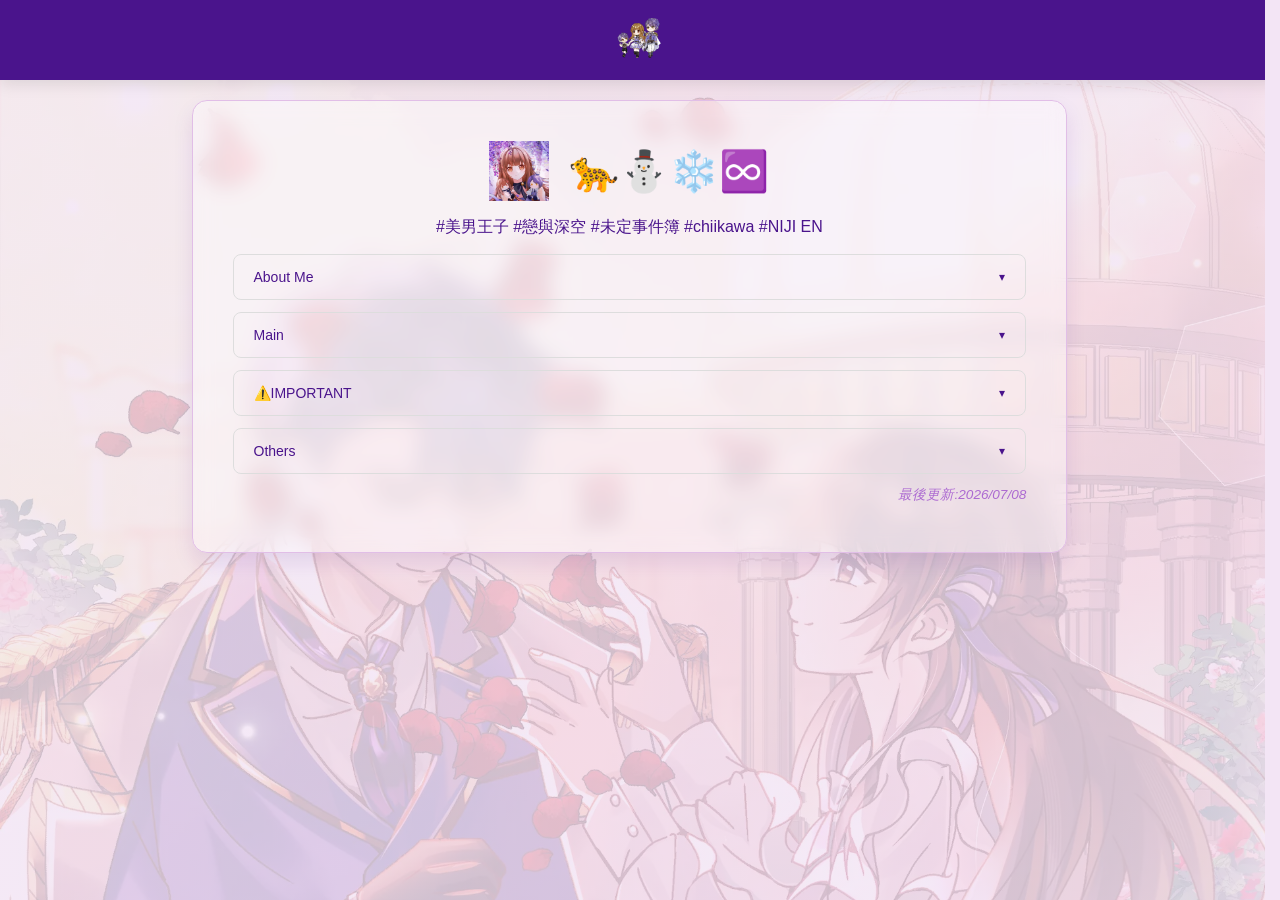
==== index.html @ 3c73da53 "hater add" ====
<!DOCTYPE html>
<html lang="en">
<head>
    <meta charset="UTF-8">
    <meta name="viewport" content="width=device-width, initial-scale=1.0">
    <title>Diana wanna make friends</title>
    <link rel="stylesheet" href="style.css">
    <link rel="icon" href="images/uplogo.webp" type="image/x-icon">
    <style>
    /* 讓「最後更新」這行文字靠右 */
        #hero .info-note {
            display: block;      /* 變成區塊元素才能控制對齊 */
            text-align: right;   /* 文字靠右對齊 */
            width: 100%;         /* 確保佔滿容器寬度 */
            margin-top: 10px;    /* 與上方的標籤文字拉開一點距離 */
            padding-right: 10px; /* 讓文字不要死貼著最右邊邊緣 */
        }
    </style>

</head>
<body>

    <nav>
        <div class="nav-container">
            <a href="index.html" class="logo-link">
                <img src="images/logo.webp" alt="Logo" style="height: 40px;">
            </a>

        </div>
    </nav>

    <main>
        <section id="hero">
            <div class="welcome-header">
                <img src="images/profile.webp" alt="Logo" class="welcome-logo">
                
                <h1 class="welcome-title">🐆⛄❄️♾️</h1>
            </div>

            <p>#美男王子 #戀與深空 #未定事件簿 #chiikawa #NIJI EN</p>
                <div class="accordion">
                    <div class="accordion-header" onclick="toggle(this)">
                        About Me
                        <span class="chevron">▾</span>
                    </div>
                    <div class="accordion-body">
                        <div class="accordion-inner">
                            <div class="accordion-content">
                                <div class="info-content"><b>稱呼? 叫我33最快</b></div>
                                <span class="info-note" style="font-style: normal;">20+ 別管帳號名了 我只是取爽的www</span>
                                <span class="info-note" style="font-style: normal;">私訊不在這支帳號 找我可以留言給我or這帳號訊息想到才會開..(This is for FB friends!)</span>
                                <br>

                                <div class="info-content"><b>版面組成:日常+廢文80% 夢向20%</b></div>
                                <span class="info-note" style="font-style: normal;">廢話廢文偏多 交流隨意互相尊重、相處起來舒服就好 比較看電波相處</span>
                                <span class="info-note" style="font-style: normal;">版上會發自己委託的夢圖跟現生日常 偶爾發點穿搭照片?</span>
                                <span class="info-note" style="font-style: normal;">常爆言及髒話注意(自言自語比較口無遮攔一點) 介意者可能不適合當朋友 不適合我會直接刪掉/可直接刪掉我</span>
                                <span class="info-note" style="font-style: normal;">目前人生活在歐洲時區 所以發文時間可能會很詭異XD 互動交流會有時差w</span>
                                <span class="info-note" style="font-style: normal;">有時會中英混雜著胡言亂語....真的一時兩語言切不過來我很抱歉.....qq</span>
                                <br>
                                <div class="info-content"><b>相處模式...?</b></div>
                                <span class="info-note" style="font-style: normal;">個性比較內向 隨意輕鬆就好 介意雙向者可能不太適合(?) 但會努力交流互動 會視熟度調整互動頻率跟方式 以免太超過而踩到底線</span>
                                <span class="info-note" style="font-style: normal;">偏好有同坑再交流認識 無同坑的可能日常交流接近沒有.... </span>
                                <span class="info-note" style="font-style: normal;"><b>不搞小團體/小圈圈</b> 喜歡搞親友團啥的可能也不太適合認識 可以私聊交流~</span>
                                <span class="info-note" style="font-style: normal;"><b>不夢向交友及夢向互動(e.g. 人機留言誇誇、幫分享紀念圖等) </b>不混任何圈 以按表符&留言交流互動為主</span>
                               <span class="info-note" style="font-style: normal;"><b>巨型夢女不適合(e.g. 極大量複數周邊祭壇照、極大量的貼文分享留言讚數、極重度課金等情況)...</b> 我不喜歡用花費金錢的多寡來衡量對角色的愛，這並不是這麼廉價的事。這情況對我而言壓力稍大有些無法承擔... 只想佛系生存看大家快樂的(?)用自己的方式愛著自己的推角 希望輕鬆佛系愉快就好</span>
                                <br>

                                <div class="info-content"><b>喜歡的東西? 夢向相關? 可能算多夢? 行為像夢女但有的又夢不起來?</b></div>
                                <span class="info-note" style="font-style: normal;">美男王子 克拉維斯夢女 選拒同擔嫁 會自行花錢委託克拉單人圖>< 想到才會發東西...很佛系XD</span>
                                <span class="info-note" style="font-style: normal;">未定事件簿 陸景和夢女(?...快棄夢ㄌ....) 選拒同擔嫁</span>
                                <span class="info-note" style="font-style: normal;">戀與深空(日配黨!) 黎深鐵血單推 很喜歡黎但就是夢不起來XD 同擔嫁大歡迎!!!(然後一直快要被Kenji配的夏以晝騙走....)</span>
                                <span class="info-note" style="font-style: normal;">chiikawa 桃媽 會黑小桃但是真的愛他XD </span>
                                <span class="info-note" style="font-style: normal;">Cybird旗下還玩過美男惡徒 基本上是雲玩家 被新人ユ－レン騙回來當雲玩家:D </span>
                                <br>

                                <div class="info-content"><b>Find Me</b>
                                    <div class="info-content">
                                        <a href="https://marshmallow-qa.com/5thr0v0d5lx53qc?t=41oA6C&utm_medium=url_text&utm_source=promotion" target="_blank" class="social-link">匿名箱</a>
                                    </div>
                            
                                    <div class="info-content">
                                        <a href="https://www.instagram.com/diana._.33_shan?igsh=MXEyb3c3azRucHV2eA==" target="_blank" class="social-link">Instagram (追星公開帳號)</a>
                                    </div>

                                </div>
                                <br>

                            </div>
                        </div>
                    </div>
                </div>
                <div class="accordion">
                    <div class="accordion-header" onclick="toggle(this)">
                        Main
                        <span class="chevron">▾</span>
                        <!-- 超連結待補 -->
                    </div>
                    <div class="accordion-body">
                        <div class="accordion-inner">
                            <div class="accordion-content">
                                <span class="info-note" style="font-style: normal;"><b>美男王子</b> 克拉維斯(也愛聲優!!! Kenji我的神)</span>
                                <span class="info-note" style="font-style: normal;"><b>戀與深空</b> 黎深</span>
                                <span class="info-note" style="font-style: normal;"><b>未定事件簿</b> 陸景和</span>
                                <span class="info-note" style="font-style: normal;"><b>BangDream!</b> 白金燐子 團推Ave Mujica & Roselia 團推部分包含聲優 基本上是老邦人了ˊˋ 一些老邦人的梗都知道(?) 聲優也都有關注</span>
                                <div class="image-row">
                                    <!-- 左邊：原本的橫圖 -->
                                    <div class="img-box landscape">
                                        <a href="#" target="_blank">
                                            <img src="images/main21.png" alt="Landscape">
                                        </a>
                                    </div>
                                    <div class="img-box landscape">
                                        <a href="#" target="_blank">
                                            <img src="images/main22.png" alt="Landscape">
                                        </a>
                                    </div>
                                </div>
                                <!-- 第二組圖片：新加入的兩張橫圖 -->
                                <div class="image-row">
                                    <div class="img-box landscape">
                                        <a href="#" target="_blank">
                                            <img src="images/main23.png" alt="Landscape">
                                        </a>
                                    </div>
                                    <div class="img-box landscape">
                                        <a href="#" target="_blank">
                                            <img src="images/main24.png" alt="Landscape">
                                        </a>
                                    </div>
                                </div>
                                <span class="info-note" style="font-style: normal;">Art by KiKi/Arics/铂屿州</span>
                            </div>
                        </div>
                    </div>
                </div>
                <div class="accordion">
                    <div class="accordion-header" onclick="toggle(this)">
                        ⚠️IMPORTANT
                        <span class="chevron">▾</span>
                    </div>
                    <div class="accordion-body">
                        <div class="accordion-inner">
                            <div class="accordion-content">
                                <div class="info-content"><b>強烈拒絕認識任何與立花凪(Lunette Grimoire/露涅特/花見だんご)/ナギ(mingying0106)關係交好or有任何共友/關係的人</b></div>
                                <span class="info-note">認識快10年曾經很好，對她感冒已久。因為私人原因無意再與對方有任何往來，審友較嚴格是保護自己，也請不要內鬼我或內鬼對方。</span>
                                <span class="info-note"><b>跟她是朋友的人我能保證我們電波是200%不合的 不好意思。(我相信物以類聚，有我沒她，有她沒我。)</b></span>
                                <span class="info-note"><b>由於對方是美男惡徒坑的夢女 若為此坑同好/夢女會更加嚴格審友⚠️</b></span>
                                <span class="info-note"><b>被她造謠到我的名譽可能受損欸 誰愛信就去信吧 我們不適合當朋友030</b></span>
                                <br>
                                <div class="info-content"><b>無意認識20歲以下</b></div>
                                <span class="info-note">未成年看過太多炎上事件 成年後再交流也不遲。</span>
                                <br>
                                <div class="info-content"><b>內鬼吃瓜仔、雙面人</b></div>
                                <span class="info-note">如題。</span>
                                <br>
                                <div class="info-content"><b>拒擁護疊紙、敖尹推</b></div>
                                <span class="info-note">被疊紙各種手法噁心到，你愛疊紙就自己去愛。</span>
                                <span class="info-note">覺得他被疊這樣搞很無辜可憐，但我真的對互動內容感到生理不適，我實在不想上升角色可是造成我生理上的反感已經是既定的事實。</span>
                                <span class="info-note">喜歡他沒有錯，但他被疊搞成這樣已經讓我無法產生任何好感了不好意思，推他的人我們可能不太適合認識，我也不想玩踩地雷的遊戲。</span>
                            </div>
                        </div>
                    </div>
                </div>
                <div class="accordion">
                    <div class="accordion-header" onclick="toggle(this)">
                        Others
                        <span class="chevron">▾</span>
                    </div>
                    <div class="accordion-body">
                        <div class="accordion-inner">
                            <div class="accordion-content">
                                <div class="info-content"><b>放圖快速明瞭(?) 列幾個印象比較深/近期喜歡的作品</b></div>
                                <span class="info-note" style="font-style: normal;">CN系列卡通Regular Show, Adventure Time(追英文配音為主 台配的印象已經很淺了...最喜歡這兩部。)</span>
                                <span class="info-note" style="font-style: normal;">海綿寶寶(英配台配都看 喜歡舊版劇情XD)</span>
                                <span class="info-note" style="font-style: normal;">歌塑世界(完全是因為Kenji才去看的....)</span>
                                <span class="info-note" style="font-style: normal;">ES(偶像夢幻祭)(完全是因為Kenji才....純玩音G黨)</span>
                                <span class="info-note" style="font-style: normal;">戰姬絕唱</span>
                                <span class="info-note" style="font-style: normal;">光與夜之戀(太忙了玩不過來只能暫時淡坑...)</span>
                                <span class="info-note" style="font-style: normal;">Happy tree friends</span>
                                <span class="info-note" style="font-style: normal;">暮蟬悲鳴時(比起新版更愛舊版XD)</span>
                                <span class="info-note" style="font-style: normal;">Vocaloid</span>
                                <br>

                                <div class="char-group">
                                <div class="info-content"><b>NIJI EN</b></div>
                                    <div class="fav-char-flex">
                                        <div class="char-thumb"><img src="images/niji_maria.webp"></div>
                                        <div class="char-thumb"><img src="images/niji_enna.webp"></div>
                                        <div class="char-thumb"><img src="images/niji_pomu.webp"></div>
                                        <div class="char-thumb"><img src="images/niji_ren.webp"></div>
                                        <div class="char-thumb"><img src="images/niji_vox.webp"></div>
                                    </div>
                                </div>
                                <br>

                                <div class="char-group">
                                <div class="info-content"><b>LoveLive!! & 邦多利</b></div>
                                    <div class="fav-char-flex">
                                        <div class="char-thumb"><img src="images/ll1.webp"></div>
                                        <div class="char-thumb"><img src="images/ll2.webp"></div>
                                        <div class="char-thumb"><img src="images/ll3.webp"></div>
                                        <div class="char-thumb"><img src="images/ll4.webp"></div>
                                        <div class="char-thumb"><img src="images/ll5.webp"></div>
                                        <div class="char-thumb"><img src="images/ll6.webp"></div>
                                        <div class="char-thumb"><img src="images/ll7.webp"></div>
                                        <div class="char-thumb"><img src="images/rinko.png"></div>
                                    </div>
                                </div>
                                <br>

                                <div class="char-group">
                                <div class="info-content"><b>三次元/其他</b>
                                    <div class="fav-char-flex">
                                        <div class="char-thumb"><img src="images/nmc.webp"></div>
                                        <div class="char-thumb"><img src="images/kei.webp"></div>
                                        <div class="char-thumb"><img src="images/mitsuki.png"></div>
                                        <div class="char-thumb"><img src="images/natsume.png"></div>
                                        <div class="char-thumb"><img src="images/yuren.png"></div>
                                        <div class="char-thumb"><img src="images/momonga.png"></div>
                                    </div>
                                    <span class="info-note">好像混入奇怪的東西了......??</span>
                                </div>
                        </div>
                        </div>



                            </div>
                        </div>
                    </div>
                </div>
            <span class="info-note">最後更新:2026/07/08</span>
        </section>
    </main>

    <script src="script.js"></script>
    
</body>
</html>
---- style.css ----
/* 基本重設 */
body {
    font-family: 'Segoe UI', Tahoma, Geneva, Verdana, sans-serif;
    margin: 0;
    display: flex;
    flex-direction: column;
    align-items: center;
    /* 背景換成淡淡的粉紫色 */
    background-color: #f3e5f5; 
    color: #4a148c; /* 字體換成深紫色 */
    background-image: linear-gradient(rgba(243, 229, 245, 0.8), rgba(243, 229, 245, 0.8)), url('images/background.webp');
    background-size: cover;     /* 讓圖片鋪滿整個螢幕 */
    background-attachment: fixed; /* 捲動時背景固定，很有高級感 */
}

html {
    /* 預留空間，避免內容因為滾動條出現而位移 */
    scrollbar-gutter: stable;
}

/* 導覽列容器 */
nav {
    width: 100%;
    /* 換成深紫色背景 */
    background: #4a148c; 
    color: white;
    padding: 0.5rem 0;
    /* position: sticky; */
    position: fixed;
    top: 0;
    left: 0;
    /* 3. 增加毛玻璃效果 */
    backdrop-filter: blur(10px);
    -webkit-backdrop-filter: blur(10px);
    
    /* 4. 確保層級最高，永遠壓在內容上面 */
    z-index: 9999;
    box-shadow: 0 4px 15px rgba(0,0,0,0.1);
}

.nav-container {
max-width: 1000px;
    margin: 0 auto;
    display: flex;
    justify-content: space-between; /* 關鍵：強制 Logo 在左，漢堡/按鈕在右 */
    align-items: center;
    padding: 10px 20px;
    position: relative; /* 讓手機版選單可以根據這個容器定位 */
    justify-content: center;
}

/* 新增：將漢堡和小插圖包在一起 */
.nav-right {
    display: flex;
    align-items: center;
    gap: 15px; /* 漢堡跟插圖之間的間距 */
}

.nav-links {
    list-style: none; /* 移除圓點 */
    display: flex;
    gap: 20px; /* 按鈕之間的間距 */
    margin: 0;
    padding: 0;
}

/* 導覽列專用的按鈕樣式 */
.nav-btn {
    text-decoration: none;
    display: inline-block;
    background: transparent;
    color: white;
    border: 1px solid #e1bee7; /* 淺紫色邊框 */
    padding: 8px 15px;
    border-radius: 20px; /* 圓角一點更好看 */
    cursor: pointer;
    font-size: 0.9rem;
    transition: 0.3s;
}

.nav-btn:hover {
    background: #e1bee7;
    color: #4a148c;
}

.gallery-row {
    display: flex;
    justify-content: center; /* 圖片居中 */
    gap: 20px;               /* 圖片之間的間距 */
    margin-top: 20px;        /* 與上方標籤文字的距離 */
}

.mini-img {
    height: 80px;            /* 固定高度，寬度會自動縮放 */
    width: auto;
    border-radius: 10px;     /* 給圖片一點點圓角，看起來更柔和 */
    transition: transform 0.3s; /* 滑鼠移上去的縮放動畫 */
    box-shadow: 0 4px 15px rgba(74, 20, 140, 0.2);
    cursor: pointer;
}

.mini-img:hover {
    /* transform: scale(1.1);   滑鼠移上去稍微變大，增加互動感 */
    transform: translateY(-5px) scale(1.05); /* 向上飄浮並放大 */
    box-shadow: 0 8px 25px rgba(74, 20, 140, 0.4);
}

/* 1. 定義：載入時慢慢浮現 (Fade In) */
@keyframes fadeIn {
    from {
        opacity: 0;
        transform: translateY(20px); 
        /* 從下方一點點的地方浮上來 */
    }
    to {
        opacity: 1;
        transform: translateY(0);
    }
}

/* 2. 定義：持續的呼吸晃動 (Floating) */
@keyframes floating {
    0% { transform: translateY(0px); }
    50% { transform: translateY(-10px); }
    100% { transform: translateY(0px); }
}

#hero {
    margin-top: 100px;
    max-width: 800px;  /* 加這行 */
    width: 90%;        /* 加這行 */
    /* 確保內容層級低於 nav */
    position: relative;
    z-index: 1;
    height: auto;
    text-align: center;
    padding: 40px;
    /* background: white; */
    background-color: rgba(255, 255, 255, 0.4); 

    /* 這是靈魂所在：毛玻璃效果 */
    /* 它會讓背景模糊，這樣底圖的顏色會透進來，但細節不會干擾文字閱讀 */
    backdrop-filter: blur(10px);
    -webkit-backdrop-filter: blur(10px); /* 為了相容 Safari 瀏覽器 */

    /* background-color: rgba(255, 255, 255, 0.7); */
    /* backdrop-filter: blur(8px); */
    color: #4a148c;
    border-radius: 15px;
    box-shadow: 0 10px 20px rgba(74, 20, 140, 0.1); /* 帶有紫色的陰影 */
    border: 1px solid #e1bee7;
    /* --- 核心：同時套用兩個動畫 --- */
    opacity: 0; /* 初始隱藏 */
    
    /* 說明：
       1. fadeIn: 1.5秒完成，緩出，停在結束狀態
       2. floating: 4秒一次，無限循環，延遲 1.5秒(等浮現完再開始晃) 
    */
    animation: 
        fadeIn 1.5s ease-out forwards, 
        floating 4s ease-in-out infinite 1.5s;
}

/* 主按鈕 */
button#action-btn {
    background-color: #7b1fa2; /* 中紫色 */
    color: white;
    padding: 12px 25px;
    border: none;
    border-radius: 25px;
    font-weight: bold;
    cursor: pointer;
    transition: transform 0.2s, background 0.3s;
}

button#action-btn:hover {
    background-color: #4a148c;
    transform: translateY(-2px); /* 懸浮往上飄的效果 */
}

/* 移除 Logo 連結的預設樣式 */
.logo-link {
    text-decoration: none; /* 移除底線 */
    color: inherit;        /* 繼承原本的顏色（白色） */
    flex-shrink: 0;
}

.logo {
    margin: 0;
    font-size: 1.5rem;
    cursor: pointer;
    transition: opacity 0.3s;
}

/* 滑鼠移上去時稍微變淡，讓使用者知道這是可以點的 */
.logo:hover {
    opacity: 0.8;
}

.profile-pic {
    width: 150px;      /* 設定寬度 */
    height: 150px;     /* 設定高度 */
    object-fit: cover; /* 確保圖片縮放時不會變形 */
    border-radius: 50%; /* 變成圓形 */
    border: 3px solid #7b1fa2; /* 加上紫色邊框 */
    margin-bottom: 20px;
    box-shadow: 0 4px 8px rgba(0,0,0,0.2);
}

/* 漢堡圖案樣式 */
.hamburger {
    display: none; /* 平時隱藏 */
    flex-direction: column;
    cursor: pointer;
    gap: 5px;
    /* 這裡可以調整漢堡的順序，如果你想讓它在插圖左邊或右邊 */
    order: 1;
}

.hamburger span {
    width: 25px;
    height: 3px;
    background-color: white;
    border-radius: 2px;
    transition: 0.3s;
}

.hamburger.open span:nth-child(1) { transform: rotate(45deg) translate(5px, 5px); }
.hamburger.open span:nth-child(2) { opacity: 0; }
.hamburger.open span:nth-child(3) { transform: rotate(-45deg) translate(7px, -6px); }

/* 讓 Logo 和標題並排 */
.welcome-header {
    display: flex;
    align-items: center; /* 垂直置中 */
    justify-content: center; /* 水平置中 */
    gap: 20px; /* Logo 和文字之間的間距 */
    margin-bottom: 15px;
}

/* 調整 Welcome 專屬 Logo 的大小 */
.welcome-logo {
    height: 60px; /* 根據需求調整高度 */
    width: auto;
    /* 如果想讓 Logo 也有圓角或陰影，可以在這裡加 */
    /* border-radius: 50%; */
}

/* 確保標題不會換行太突兀 */
.welcome-title {
    margin: 0;
    color: #4a148c;
    font-size: 2.5rem; /* 視情況調整大小 */
}

/* 手機版 (螢幕寬度小於 768px 時) */
@media (max-width: 768px) {

    #hero {
        margin: 20px 10px;    /* 1. 減少邊距，讓手機版左右空間更大 */
        padding: 30px 15px;   /* 2. 縮小內距，避免把文字往中間擠 */
        height: auto;         /* 3. 確保高度自動，隨內容撐開 */
        max-height: none;     /* 4. 移除任何可能限制高度的設定 */
        overflow: visible;    /* 5. 讓撐開的內容正常顯示 */
        margin-top: 80px;
    }

    /* 針對 About Me 頁面裡長串的文字內容 */
    .about-text {
        width: 100%;
        overflow-wrap: break-word; /* 6. 防止長單字或網址衝破邊界 */
    }

    .info-content {
        font-size: 0.95rem;   /* 7. 手機版字體稍微調小一點，視覺更平衡 */
        line-height: 1.5;
    }
    /* 針對 About Me 頁面裡長串的文字內容 */
    .about-text {
        width: 100%;
        overflow-wrap: break-word; /* 6. 防止長單字或網址衝破邊界 */
    }

    .info-content {
        font-size: 0.95rem;   /* 7. 手機版字體稍微調小一點，視覺更平衡 */
        line-height: 1.5;
    }

    .welcome-header {
        flex-direction: column;
        gap: 10px;
    }

    .hamburger {
        display: flex; /* 顯示漢堡 */
    }

    .nav-links {
        display: none;
        flex-direction: column;
        position: absolute; /* 絕對定位 */
        top: 100%; /* 剛好在導航欄下方 */
        left: 0;
        width: 100%;
        background-color: #4a148c;
        padding: 0; /* 移除預設間距 */
        margin: 0;
        z-index: 1000; /* 確保它在最上層 */
    }

    /* 當我們點擊漢堡，幫 nav-links 加上 "active" class 就會顯示 */
    .nav-links.active {
        display: flex !important;
    }

    .nav-links li {
        width: 100%;
        border-bottom: 1px solid rgba(255,255,255,0.1); /* 加入細細的分隔線 */
    }

    .nav-links .nav-btn {
        border: none; /* 手機版可以不要框線，看起來更整潔 */
        width: 100%;
        padding: 15px 0;
        border-radius: 0;
    }

    .image-row {
        flex-direction: column; /* 關鍵：從並排改為垂直堆疊 */
        width: 100%;            /* 寬度撐滿 */
        gap: 15px;              /* 圖片上下之間的間距 */
        align-items: center;    /* 圖片水平置中 */
    }

    .img-box {
        width: 90% !important;  /* 強制讓圖片盒子的寬度佔螢幕的 90% */
        flex: none !important;  /* 取消原本在電腦版設定的 flex 比例分配 */
    }

    .landscape, .portrait {
        flex: none !important;  /* 確保權重設定不影響手機版 */
    }
}

.about-flex {
    display: flex;
    align-items: center;
    gap: 30px;
    text-align: left; /* 改成靠左對齊比較好讀 */
}

.about-img img {
    width: 200px;
    border-radius: 50%;
    border: 3px solid #e1bee7;
}

/* 針對 About Me 頁面的文字清單設定 */
.info-list {
    list-style: none; /* 確保沒有圓點 */
    padding: 0;
    margin: 10px 0;   /* 縮減整體上下外距 */
    text-align: left; /* 文字靠左對齊 */
}

.info-list li {
    /* 1. 縮減行距：將原本的 15px 改為 8px */
    margin: 8px 0; 
    padding-bottom: 2px;
    
    border-bottom: none; 
    text-decoration: none; 
    
    font-size: 1.1rem;
    line-height: 1.4; /* 稍微調緊行高，讓視覺更緊湊 */

    /* 2. 統一顏色：使用與 About Me 標題相近的紫色 */
    color: #6a1b9a; 
}

/* 讓「主推」、「愛好」等標籤顏色一致但維持加粗 */
.info-list li strong {
    color: #6a1b9a; 
    margin-right: 10px;
    font-weight: bold;
}

.info-note {
    display: block;    /* 確保它自己佔一行 */
    font-size: 0.85rem; /* 字體比內容小一點 */
    color: #9c4dcc;    /* 使用稍微淺一點的紫色做區隔 */
    margin-top: -3px;  /* 緊貼著標題 */
    margin-bottom: 8px;/* 與下方內容保持一點距離 */
    opacity: 0.8;      /* 增加一點透明度，更有備註感 */
    font-style: italic;/* 可選：斜體字增加精緻感 */
}

/* 社交連結專屬樣式 */
.social-link {
    color: #6a1b9a; /* 使用你最喜歡的紫色 */
    text-decoration: none; /* 移除預設底線 */
    font-weight: 500;
    transition: all 0.3s ease;
    border-bottom: 1px dashed rgba(106, 27, 154, 0.3); /* 加入淡淡的紫色虛線底線 */
    padding-bottom: 2px;
}

.social-link:hover {
    color: #4a148c; /* 移上去變深紫 */
    border-bottom: 1px solid #4a148c; /* 虛線變實線 */
    padding-left: 5px; /* 移上去稍微右移，增加互動感 */
}

.gallery-item img {
    pointer-events: none; /* 防止直接拖拽圖片 */
    user-select: none;    /* 防止選取 */
    border-radius: 15px;
    width: 100%;
    transition: transform 0.3s ease;
}

.gallery-item {
    position: relative;
    overflow: hidden;
}

/* 藝廊容器 */
.gallery-container {
    margin-top: 40px;
    padding: 20px;
    background: rgba(255, 255, 255, 0.1); /* 微透明背景感 */
    border-radius: 20px;
    backdrop-filter: blur(10px);
    text-align: center; /* 讓裡面的 span 和 h2 都置中 */
}

.gallery-title {
    text-align: center;
    color: #4a148c;
    margin-bottom: 20px;
    font-size: 1.5rem;
}

/* 網格核心設定 */
.clavis-grid {
    display: grid;
    grid-template-columns: repeat(auto-fill, minmax(150px, 1fr)); /* 自動計算寬度 */
    grid-auto-rows: 150px; /* 每一格的基本高度 */
    gap: 15px;
    grid-auto-flow: dense; /* 自動填滿空隙 */
}

.grid-item {
    overflow: hidden;
    border-radius: 15px;
    border: 2px solid rgba(255, 255, 255, 0.3);
    transition: transform 0.3s ease;
}

.grid-item img {
    width: 100%;
    height: 100%;
    object-fit: cover; /* 確保圖片不變形 */
    pointer-events: none; /* 基礎防盜：禁止拖拽 */
}

/* 懸停效果：滑鼠移上去稍微變大 */
.grid-item:hover {
    transform: scale(1.03);
    border-color: #4a148c;
}

/* 特殊形狀控制 */
.item-portrait { grid-row: span 2; }   /* 直圖佔兩格高度 */
.item-landscape { grid-column: span 2; } /* 橫圖佔兩格寬度 */
.item-square { grid-row: span 1; grid-column: span 1; }
 
/* 1. 統一白色容器的寬度與位置 */
/* 鎖定中間色塊寬度，達成克拉維斯頁面的效果 */
.marius-center-box {
    max-width: 800px !important; 
    width: 90% !important;
    margin: 40px auto !important; /* 置中且拉開上下間距 */
    padding: 30px !important;
    background: rgba(255, 255, 255, 0.75) !important; /* 玻璃擬態白底 */
    border-radius: 25px;
    box-shadow: 0 10px 30px rgba(0,0,0,0.05);
}

/* 佈局 A：左二右一 */
.marius-grid-wrapper {
    display: flex;
    gap: 15px;
    margin-top: 20px;
}
.marius-left-side { flex: 1; display: flex; flex-direction: column; gap: 15px; }
.marius-right-side { flex: 1; }

/* 佈局 B：橫版圖片微調 (縮小比例以對齊) */
.marius-full-display {
    width: 100%;
    margin-top: 20px;
    border-radius: 15px;
    overflow: hidden;
    border: 3px solid transparent;
    transition: all 0.3s ease;
}
.marius-full-display img { width: 100%; height: auto; display: block; }

/* 圖片通用樣式與紫色邊框 */
.marius-img-item {
    border-radius: 15px;
    overflow: hidden;
    border: 3px solid transparent;
    transition: all 0.3s ease;
    cursor: pointer;
}
.marius-img-item img { width: 100%; height: 100%; object-fit: cover; display: block; }
.portrait-mode { height: 100%; }

/* 滑鼠懸停效果 */
.marius-img-item:hover, .marius-full-display:hover {
    transform: scale(1.03);
    border-color: #7b1fa2 !important; /* 紫色邊框 */
    box-shadow: 0 0 15px rgba(123, 31, 162, 0.4);
}

/* 文章按鈕容器 */
.article-btn-container {
    text-align: center;
    margin-top: 20px;
    padding-bottom: 10px;
}

/* 按鈕本體 */
.article-action-btn {
    display: inline-block;
    background: #7b1fa2; /* 與導覽列相近的中紫色 */
    color: white !important;
    text-decoration: none;
    padding: 12px 30px;
    border-radius: 30px;
    font-weight: bold;
    font-size: 1rem;
    transition: all 0.3s ease;
    box-shadow: 0 4px 15px rgba(123, 31, 162, 0.3);
    border: 1px solid #e1bee7;
}

/* 滑鼠懸停效果 */
.article-action-btn:hover {
    background: #4a148c; /* 深紫色 */
    transform: translateY(-3px);
    box-shadow: 0 8px 25px rgba(74, 20, 140, 0.5);
    letter-spacing: 1px; /* 稍微撐開字距增加高級感 */
}

.article-action-btn:active {
    transform: translateY(-1px);
}

details {
    border: 1px solid #ddd;
    border-radius: 8px;
    margin-bottom: 0.75rem;
    overflow: hidden;
}

summary {
    padding: 0.875rem 1.25rem;
    font-weight: 500;
    cursor: pointer;
    list-style: none; /* 移除預設三角形 */
}

summary::-webkit-details-marker { display: none; } /* Safari */

.accordion {
    border: 1px solid #ddd;
    border-radius: 8px;
    margin-bottom: 0.75rem;
    overflow: hidden;
}
.accordion-header {
    padding: 0.875rem 1.25rem;
    font-size: 14px;
    font-weight: 500;
    cursor: pointer;
    display: flex;
    align-items: center;
    justify-content: space-between;
}
.chevron {
    font-size: 12px;
    transition: transform 0.3s ease;
    display: inline-block;
}
.accordion-body {
    display: grid;
    grid-template-rows: 0fr;
    transition: grid-template-rows 0.35s ease;
}
.accordion-body.open {
    grid-template-rows: 1fr;
}
.accordion-inner {
    overflow: hidden;
}
.accordion-content {
    padding: 0.5rem 1.25rem;
    font-size: 13px;
    border-top: 1px solid #ddd;
    text-align: left;
}

.accordion-content .info-note {
    display: block !important;
    text-align: left !important;
    padding-right: 0 !important;
}

.accordion-content .char-thumb {
    width: 60px !important;
    height: 60px !important;
}

.accordion-content .char-thumb img {
    width: 100% !important;
    height: 100% !important;
    object-fit: cover !important;
}

.accordion-content .fav-char-flex {
    display: flex !important;
    flex-wrap: wrap !important;
}

.accordion-content .char-thumb {
    width: 60px !important;
    height: 60px !important;
    border-radius: 10px !important;
    overflow: hidden !important;
    flex-shrink: 0 !important;
}

.accordion-content .fav-char-flex {
    display: flex !important;
    flex-wrap: wrap !important;
    gap: 10px !important;
    margin-top: 5px !important;
}

/* 圖片組合容器 */
.image-row {
    display: flex;         /* 開啟彈性佈局 */
    gap: 15px;             /* 兩張圖片之間的間距 */
    align-items: flex-end; /* 讓圖片對齊底部，版面較穩 */
    margin-top: 20px;
    width: 90%;            /* 調整組合佔框框的寬度 (可改為 100%) */
    margin-left: auto;
    margin-right: auto;
}

/* 個別圖片盒子的通用設定 */
.img-box {
    border-radius: 8px;
    overflow: hidden;
    border: 1px solid rgba(255, 255, 255, 0.1);
}

.img-box img {
    width: 100%;
    display: block;
    object-fit: cover;
}

/* 橫圖比例 (佔較多寬度) */
.landscape {
    flex: 2;               /* 寬度權重較大 */
}
.landscape img {
    aspect-ratio: 16 / 9;
}

.image-row {
    display: flex;
    gap: 15px;
    align-items: center;    /* 關鍵修改：讓不同高度的圖片在水平線中心對齊 */
    justify-content: center; /* 確保整個組合在框框內水平置中 */
    margin-top: 20px;
    width: 95%;             /* 視需求調整總寬度 */
    margin-left: auto;
    margin-right: auto;
}

/* 為了讓視覺比例更和諧，建議微調兩者的權重 */
.landscape {
    flex: 1.5;              /* 稍微縮小橫圖權重，避免直圖顯得太窄 */
}

.portrait {
    flex: 1;                /* 直圖權重 */
}


/* button {
    padding: 10px 20px;
    font-size: 1rem;
    background-color: #007bff;
    color: white;
    border: none;
    border-radius: 5px;
    cursor: pointer;
    transition: background 0.3s;
}

button:hover {
    background-color: #0056b3;
} */
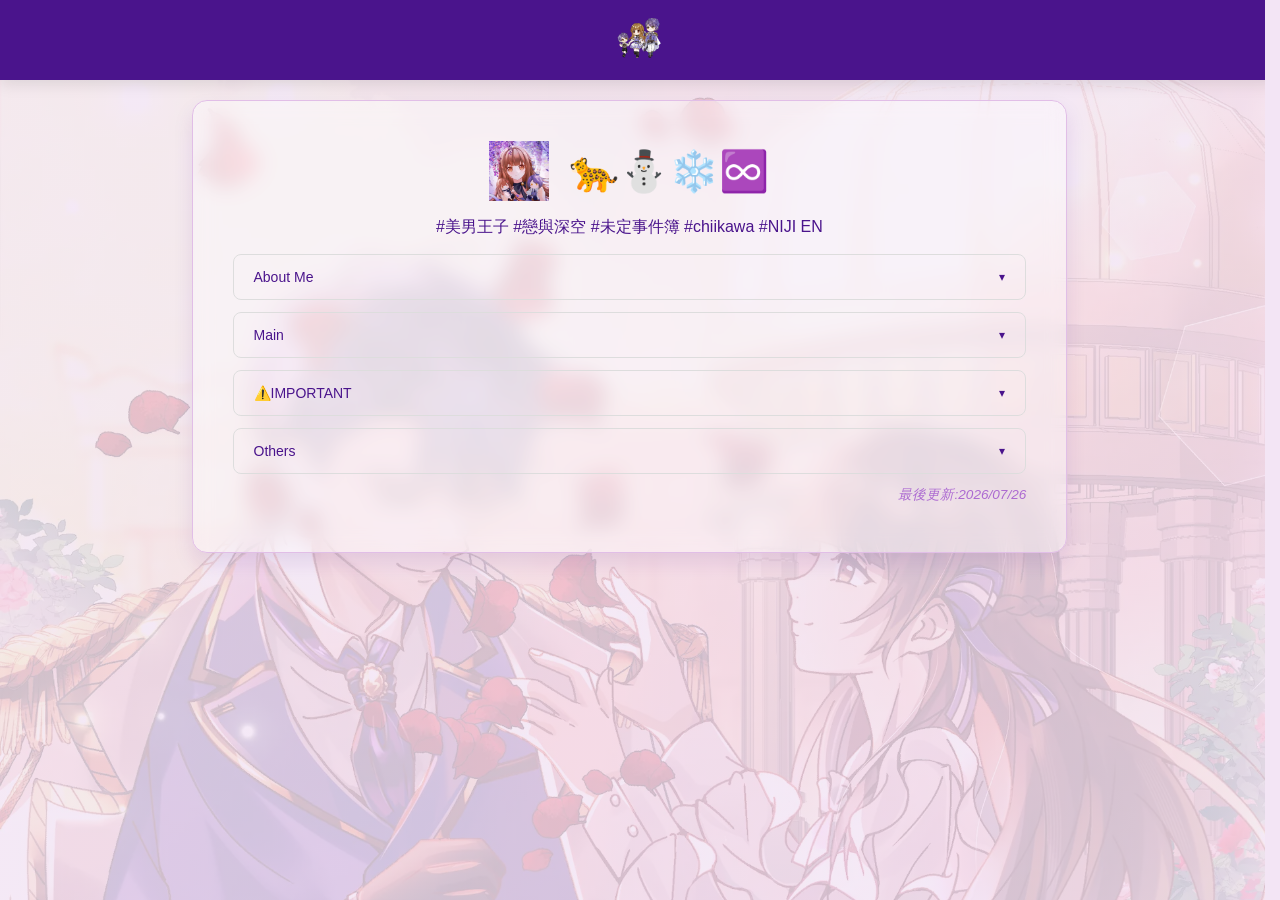
==== commit bf663196: "add hater detail" ====
--- a/index.html
+++ b/index.html
@@ -142,7 +142,7 @@
                     <div class="accordion-body">
                         <div class="accordion-inner">
                             <div class="accordion-content">
-                                <div class="info-content"><b>強烈拒絕認識任何與立花凪(Lunette Grimoire/露涅特/花見だんご)/ナギ(mingying0106)關係交好or有任何共友/關係的人</b></div>
+                                <div class="info-content"><b>強烈拒絕認識任何與立花凪(Lunette Grimoire/露涅特/花見だんご)/ナギ(mingying0106/joyce67629)關係交好or有任何共友/關係的人</b></div>
                                 <span class="info-note">認識快10年曾經很好，對她感冒已久。因為私人原因無意再與對方有任何往來，審友較嚴格是保護自己，也請不要內鬼我或內鬼對方。</span>
                                 <span class="info-note"><b>跟她是朋友的人我能保證我們電波是200%不合的 不好意思。(我相信物以類聚，有我沒她，有她沒我。)</b></span>
                                 <span class="info-note"><b>由於對方是美男惡徒坑的夢女 若為此坑同好/夢女會更加嚴格審友⚠️</b></span>
@@ -230,7 +230,7 @@
                         </div>
                     </div>
                 </div>
-            <span class="info-note">最後更新:2026/07/08</span>
+            <span class="info-note">最後更新:2026/07/26</span>
         </section>
     </main>
 
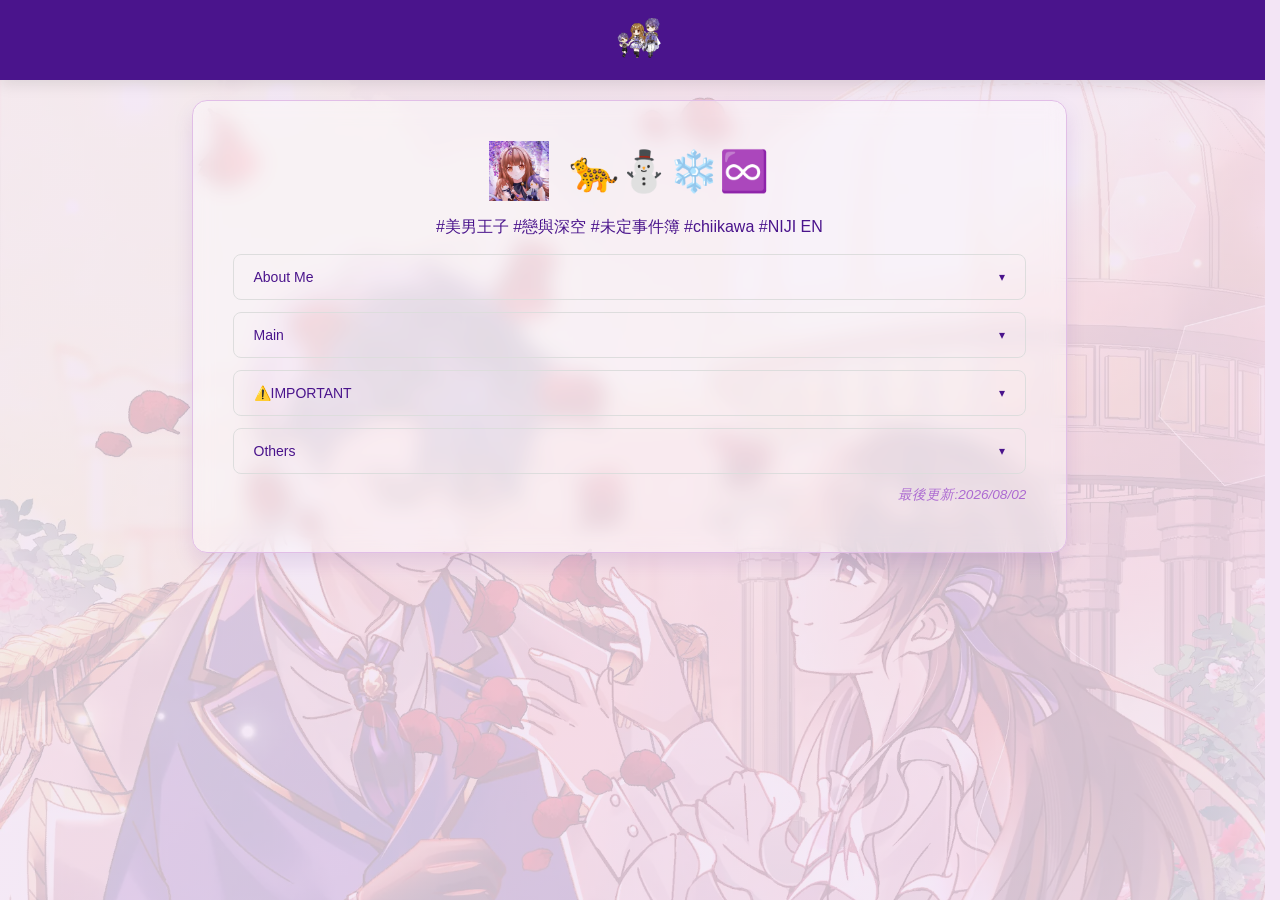
==== commit dd3a577f: "add more detail" ====
--- a/index.html
+++ b/index.html
@@ -48,13 +48,13 @@
                             <div class="accordion-content">
                                 <div class="info-content"><b>稱呼? 叫我33最快</b></div>
                                 <span class="info-note" style="font-style: normal;">20+ 別管帳號名了 我只是取爽的www</span>
-                                <span class="info-note" style="font-style: normal;">私訊不在這支帳號 找我可以留言給我or這帳號訊息想到才會開..(This is for FB friends!)</span>
+                                <span class="info-note" style="font-style: normal;">私訊不在這支帳號(for FB) 找我可以私噗or留言標註給我!</span>
                                 <br>
 
                                 <div class="info-content"><b>版面組成:日常+廢文80% 夢向20%</b></div>
                                 <span class="info-note" style="font-style: normal;">廢話廢文偏多 交流隨意互相尊重、相處起來舒服就好 比較看電波相處</span>
                                 <span class="info-note" style="font-style: normal;">版上會發自己委託的夢圖跟現生日常 偶爾發點穿搭照片?</span>
-                                <span class="info-note" style="font-style: normal;">常爆言及髒話注意(自言自語比較口無遮攔一點) 介意者可能不適合當朋友 不適合我會直接刪掉/可直接刪掉我</span>
+                                <span class="info-note" style="font-style: normal;">常爆言及髒話注意(自言自語比較口無遮攔一點 講話比較嗆辣直接) 介意者可能不適合當朋友 不適合我會直接刪掉/可直接刪掉我</span>
                                 <span class="info-note" style="font-style: normal;">目前人生活在歐洲時區 所以發文時間可能會很詭異XD 互動交流會有時差w</span>
                                 <span class="info-note" style="font-style: normal;">有時會中英混雜著胡言亂語....真的一時兩語言切不過來我很抱歉.....qq</span>
                                 <br>
@@ -62,8 +62,8 @@
                                 <span class="info-note" style="font-style: normal;">個性比較內向 隨意輕鬆就好 介意雙向者可能不太適合(?) 但會努力交流互動 會視熟度調整互動頻率跟方式 以免太超過而踩到底線</span>
                                 <span class="info-note" style="font-style: normal;">偏好有同坑再交流認識 無同坑的可能日常交流接近沒有.... </span>
                                 <span class="info-note" style="font-style: normal;"><b>不搞小團體/小圈圈</b> 喜歡搞親友團啥的可能也不太適合認識 可以私聊交流~</span>
-                                <span class="info-note" style="font-style: normal;"><b>不夢向交友及夢向互動(e.g. 人機留言誇誇、幫分享紀念圖等) </b>不混任何圈 以按表符&留言交流互動為主</span>
-                               <span class="info-note" style="font-style: normal;"><b>巨型夢女不適合(e.g. 極大量複數周邊祭壇照、極大量的貼文分享留言讚數、極重度課金等情況)...</b> 我不喜歡用花費金錢的多寡來衡量對角色的愛，這並不是這麼廉價的事。這情況對我而言壓力稍大有些無法承擔... 只想佛系生存看大家快樂的(?)用自己的方式愛著自己的推角 希望輕鬆佛系愉快就好</span>
+                                <span class="info-note" style="font-style: normal;"><b>不夢向交友及夢向互動(e.g. 人機留言誇誇、幫分享紀念圖等) </b>不混任何圈 以按表符&留言交流互動為主 夢向只想跟友列分享~所以大多內容我不會發公開</span>
+                                <span class="info-note" style="font-style: normal;"><b>巨型夢女不適合(e.g. 極大量複數周邊祭壇照、極大量的貼文分享留言讚數、極重度課金等情況)...</b> 我不喜歡用花費金錢的多寡來衡量對角色的愛，這並不是這麼廉價的事。這情況對我而言壓力稍大有些無法承擔... 只想佛系生存看大家快樂的(?)用自己的方式愛著自己的推角 希望輕鬆佛系愉快就好</span>
                                 <br>
 
                                 <div class="info-content"><b>喜歡的東西? 夢向相關? 可能算多夢? 行為像夢女但有的又夢不起來?</b></div>
@@ -152,12 +152,15 @@
                                 <span class="info-note">未成年看過太多炎上事件 成年後再交流也不遲。</span>
                                 <br>
                                 <div class="info-content"><b>內鬼吃瓜仔、雙面人</b></div>
-                                <span class="info-note">如題。</span>
+                                <span class="info-note">如題。有夠噁心</span>
                                 <br>
                                 <div class="info-content"><b>拒擁護疊紙、敖尹推</b></div>
                                 <span class="info-note">被疊紙各種手法噁心到，你愛疊紙就自己去愛。</span>
                                 <span class="info-note">覺得他被疊這樣搞很無辜可憐，但我真的對互動內容感到生理不適，我實在不想上升角色可是造成我生理上的反感已經是既定的事實。</span>
                                 <span class="info-note">喜歡他沒有錯，但他被疊搞成這樣已經讓我無法產生任何好感了不好意思，推他的人我們可能不太適合認識，我也不想玩踩地雷的遊戲。</span>
+                                <br>
+                                <div class="info-content"><b>將遊學、語言學校、交換學生等未取得文憑的一切海外交流行為視為「留學」</b></div>
+                                <span class="info-note">沒拿學位文憑都不叫「留學」，頂多只能叫做海外交流，望週知。至少在我面前說我會直接開噴。</span>
                             </div>
                         </div>
                     </div>
@@ -170,13 +173,14 @@
                     <div class="accordion-body">
                         <div class="accordion-inner">
                             <div class="accordion-content">
-                                <div class="info-content"><b>放圖快速明瞭(?) 列幾個印象比較深/近期喜歡的作品</b></div>
+                                <div class="info-content"><b>放圖快速明瞭(?) 列幾個印象比較深/近期喜歡的</b></div>
                                 <span class="info-note" style="font-style: normal;">CN系列卡通Regular Show, Adventure Time(追英文配音為主 台配的印象已經很淺了...最喜歡這兩部。)</span>
                                 <span class="info-note" style="font-style: normal;">海綿寶寶(英配台配都看 喜歡舊版劇情XD)</span>
                                 <span class="info-note" style="font-style: normal;">歌塑世界(完全是因為Kenji才去看的....)</span>
                                 <span class="info-note" style="font-style: normal;">ES(偶像夢幻祭)(完全是因為Kenji才....純玩音G黨)</span>
                                 <span class="info-note" style="font-style: normal;">戰姬絕唱</span>
-                                <span class="info-note" style="font-style: normal;">光與夜之戀(太忙了玩不過來只能暫時淡坑...)</span>
+                                <span class="info-note" style="font-style: normal;">光與夜之戀(太忙了玩不過來只能暫時淡坑...喜歡查理蘇跟蕭逸~)</span>
+                                <span class="info-note" style="font-style: normal;">世界之外(太忙了加減玩...喜歡顧時夜跟柏源~)</span>
                                 <span class="info-note" style="font-style: normal;">Happy tree friends</span>
                                 <span class="info-note" style="font-style: normal;">暮蟬悲鳴時(比起新版更愛舊版XD)</span>
                                 <span class="info-note" style="font-style: normal;">Vocaloid</span>
@@ -210,13 +214,25 @@
                                 <br>
 
                                 <div class="char-group">
+                                <div class="info-content"><b>其他乙女遊戲</b></div>
+                                    <div class="fav-char-flex">
+                                        <div class="char-thumb"><img src="images/nica.png"></div>
+                                        <div class="char-thumb"><img src="images/yuren.png"></div>
+                                        <div class="char-thumb"><img src="images/100.png"></div>
+                                        <div class="char-thumb"><img src="images/night.png"></div>
+                                        <div class="char-thumb"><img src="images/sho.png"></div>
+                                        <div class="char-thumb"><img src="images/charli.png"></div>
+                                    </div>
+                                </div>
+                                <br>
+
+                                <div class="char-group">
                                 <div class="info-content"><b>三次元/其他</b>
                                     <div class="fav-char-flex">
                                         <div class="char-thumb"><img src="images/nmc.webp"></div>
                                         <div class="char-thumb"><img src="images/kei.webp"></div>
                                         <div class="char-thumb"><img src="images/mitsuki.png"></div>
                                         <div class="char-thumb"><img src="images/natsume.png"></div>
-                                        <div class="char-thumb"><img src="images/yuren.png"></div>
                                         <div class="char-thumb"><img src="images/momonga.png"></div>
                                     </div>
                                     <span class="info-note">好像混入奇怪的東西了......??</span>
@@ -230,7 +246,7 @@
                         </div>
                     </div>
                 </div>
-            <span class="info-note">最後更新:2026/07/26</span>
+            <span class="info-note">最後更新:2026/08/02</span>
         </section>
     </main>
 
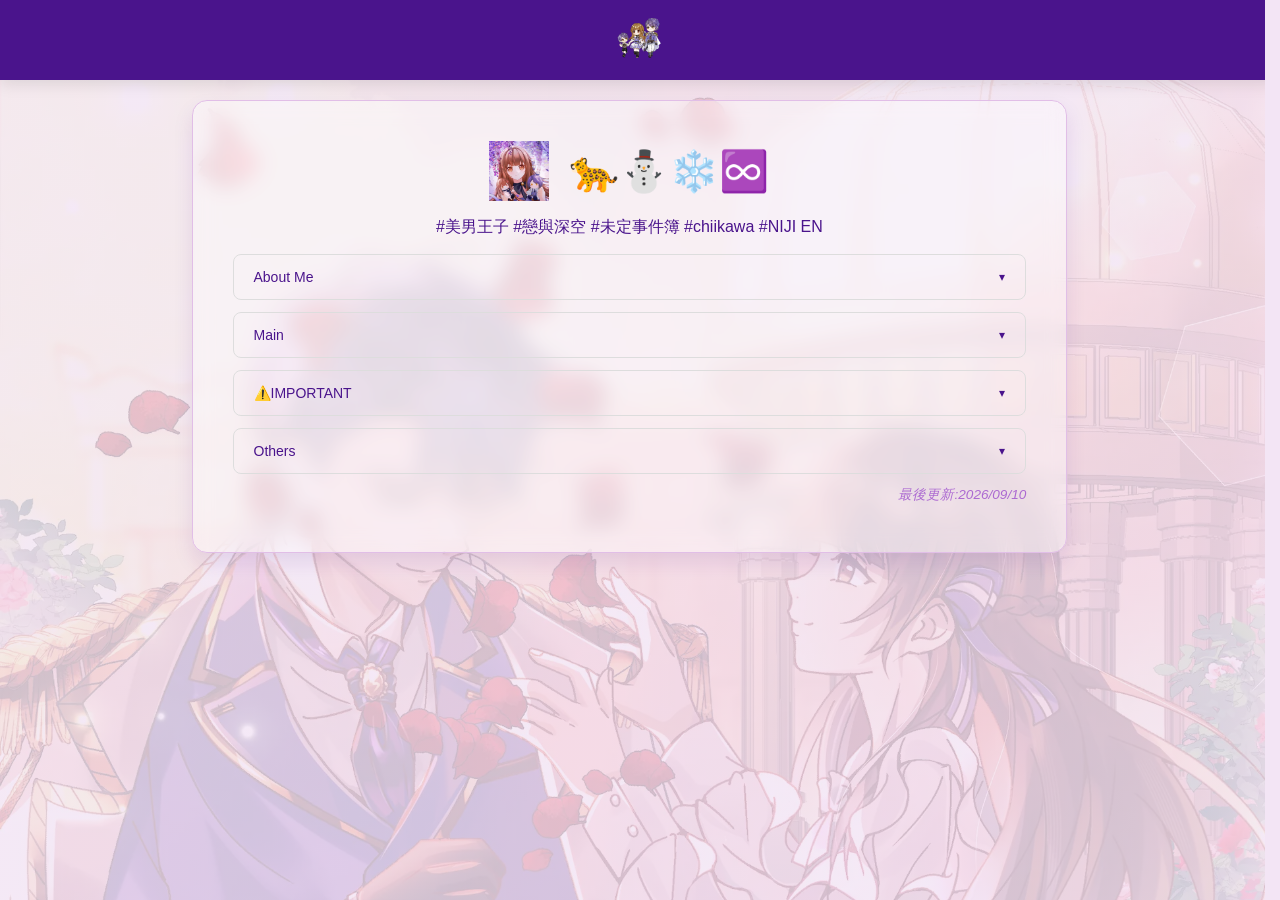
==== commit 76a99182: "add dari hate" ====
--- a/index.html
+++ b/index.html
@@ -55,7 +55,7 @@
                                 <span class="info-note" style="font-style: normal;">廢話廢文偏多 交流隨意互相尊重、相處起來舒服就好 比較看電波相處</span>
                                 <span class="info-note" style="font-style: normal;">版上會發自己委託的夢圖跟現生日常 偶爾發點穿搭照片?</span>
                                 <span class="info-note" style="font-style: normal;">常爆言及髒話注意(自言自語比較口無遮攔一點 講話比較嗆辣直接) 介意者可能不適合當朋友 不適合我會直接刪掉/可直接刪掉我</span>
-                                <span class="info-note" style="font-style: normal;">目前人生活在歐洲時區 所以發文時間可能會很詭異XD 互動交流會有時差w</span>
+                                <span class="info-note" style="font-style: normal;">(目前回台灣了!)目前人生活在歐洲時區 所以發文時間可能會很詭異XD 互動交流會有時差w</span>
                                 <span class="info-note" style="font-style: normal;">有時會中英混雜著胡言亂語....真的一時兩語言切不過來我很抱歉.....qq</span>
                                 <br>
                                 <div class="info-content"><b>相處模式...?</b></div>
@@ -148,6 +148,9 @@
                                 <span class="info-note"><b>由於對方是美男惡徒坑的夢女 若為此坑同好/夢女會更加嚴格審友⚠️</b></span>
                                 <span class="info-note"><b>被她造謠到我的名譽可能受損欸 誰愛信就去信吧 我們不適合當朋友030</b></span>
                                 <br>
+                                <div class="info-content"><b>無意認識 美男惡徒-達利烏斯 夢女/主推為他的人</b></div>
+                                <span class="info-note">角色本身沒問題我也對他無感，身邊也沒有推他的人。純粹只是剛好看到推他的都雷過我(看到兩個剛好兩個都很雷這運氣也是猛了?)，本人不喜歡玩踩地雷遊戲謝謝。</span>
+                                <br>
                                 <div class="info-content"><b>無意認識20歲以下</b></div>
                                 <span class="info-note">未成年看過太多炎上事件 成年後再交流也不遲。</span>
                                 <br>
@@ -160,7 +163,7 @@
                                 <span class="info-note">喜歡他沒有錯，但他被疊搞成這樣已經讓我無法產生任何好感了不好意思，推他的人我們可能不太適合認識，我也不想玩踩地雷的遊戲。</span>
                                 <br>
                                 <div class="info-content"><b>將遊學、語言學校、交換學生等未取得文憑的一切海外交流行為視為「留學」</b></div>
-                                <span class="info-note">沒拿學位文憑都不叫「留學」，頂多只能叫做海外交流，望週知。至少在我面前說我會直接開噴。</span>
+                                <span class="info-note">沒拿學位文憑都不叫「留學」，頂多只能叫做海外交流，至少在我面前說我會直接開噴。</span>
                             </div>
                         </div>
                     </div>
@@ -184,6 +187,7 @@
                                 <span class="info-note" style="font-style: normal;">Happy tree friends</span>
                                 <span class="info-note" style="font-style: normal;">暮蟬悲鳴時(比起新版更愛舊版XD)</span>
                                 <span class="info-note" style="font-style: normal;">Vocaloid</span>
+                                <span class="info-note" style="font-style: normal;">ディズニー スパークリンク・スターズ(算是預備坑? 野島弟有配音QUQ)</span>
                                 <br>
 
                                 <div class="char-group">
@@ -234,6 +238,7 @@
                                         <div class="char-thumb"><img src="images/mitsuki.png"></div>
                                         <div class="char-thumb"><img src="images/natsume.png"></div>
                                         <div class="char-thumb"><img src="images/momonga.png"></div>
+                                        <div class="char-thumb"><img src="images/kenjidisney.png"></div>
                                     </div>
                                     <span class="info-note">好像混入奇怪的東西了......??</span>
                                 </div>
@@ -246,7 +251,7 @@
                         </div>
                     </div>
                 </div>
-            <span class="info-note">最後更新:2026/08/02</span>
+            <span class="info-note">最後更新:2026/09/10</span>
         </section>
     </main>
 
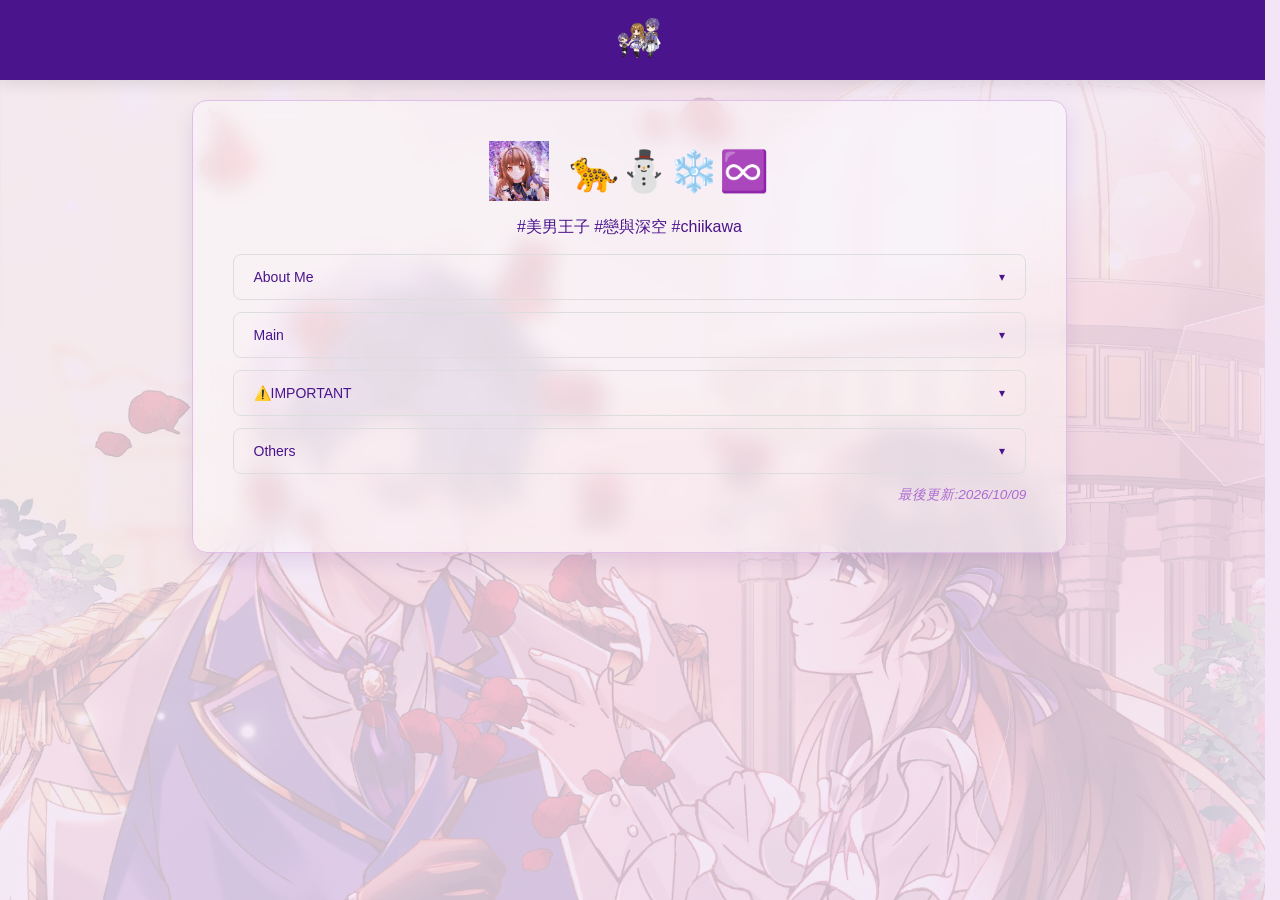
==== commit f69684d7: "add nutty and edit important" ====
--- a/index.html
+++ b/index.html
@@ -37,7 +37,7 @@
                 <h1 class="welcome-title">🐆⛄❄️♾️</h1>
             </div>
 
-            <p>#美男王子 #戀與深空 #未定事件簿 #chiikawa #NIJI EN</p>
+            <p>#美男王子 #戀與深空 #chiikawa </p>
                 <div class="accordion">
                     <div class="accordion-header" onclick="toggle(this)">
                         About Me
@@ -68,9 +68,9 @@
 
                                 <div class="info-content"><b>喜歡的東西? 夢向相關? 可能算多夢? 行為像夢女但有的又夢不起來?</b></div>
                                 <span class="info-note" style="font-style: normal;">美男王子 克拉維斯夢女 選拒同擔嫁 會自行花錢委託克拉單人圖>< 想到才會發東西...很佛系XD</span>
-                                <span class="info-note" style="font-style: normal;">未定事件簿 陸景和夢女(?...快棄夢ㄌ....) 選拒同擔嫁</span>
+                                <span class="info-note" style="font-style: normal;">未定事件簿 陸景和(棄夢ㄌ 選拒同擔嫁 想到才會開遊戲 偶爾抽卡) </span>
                                 <span class="info-note" style="font-style: normal;">戀與深空(日配黨!) 黎深鐵血單推 很喜歡黎但就是夢不起來XD 同擔嫁大歡迎!!!(然後一直快要被Kenji配的夏以晝騙走....)</span>
-                                <span class="info-note" style="font-style: normal;">chiikawa 桃媽 會黑小桃但是真的愛他XD </span>
+                                <span class="info-note" style="font-style: normal;">chiikawa 桃媽 會黑小桃但是真的愛他 愛看小桃吃瘸:D</span>
                                 <span class="info-note" style="font-style: normal;">Cybird旗下還玩過美男惡徒 基本上是雲玩家 被新人ユ－レン騙回來當雲玩家:D </span>
                                 <br>
 
@@ -80,7 +80,7 @@
                                     </div>
                             
                                     <div class="info-content">
-                                        <a href="https://www.instagram.com/diana._.33_shan?igsh=MXEyb3c3azRucHV2eA==" target="_blank" class="social-link">Instagram (追星公開帳號)</a>
+                                        <a href="https://www.instagram.com/diana._.33_shan?igsh=MXEyb3c3azRucHV2eA==" target="_blank" class="social-link">Instagram (追星公開帳號 幾乎放置狀態)</a>
                                     </div>
 
                                 </div>
@@ -120,7 +120,7 @@
                                 <div class="image-row">
                                     <div class="img-box landscape">
                                         <a href="#" target="_blank">
-                                            <img src="images/main23.png" alt="Landscape">
+                                            <img src="images/library.jpeg" alt="Landscape">
                                         </a>
                                     </div>
                                     <div class="img-box landscape">
@@ -146,16 +146,19 @@
                                 <span class="info-note">認識快10年曾經很好，對她感冒已久。因為私人原因無意再與對方有任何往來，審友較嚴格是保護自己，也請不要內鬼我或內鬼對方。</span>
                                 <span class="info-note"><b>跟她是朋友的人我能保證我們電波是200%不合的 不好意思。(我相信物以類聚，有我沒她，有她沒我。)</b></span>
                                 <span class="info-note"><b>由於對方是美男惡徒坑的夢女 若為此坑同好/夢女會更加嚴格審友⚠️</b></span>
-                                <span class="info-note"><b>被她造謠到我的名譽可能受損欸 誰愛信就去信吧 我們不適合當朋友030</b></span>
+                                <span class="info-note"><b>被她造謠到我的名譽可能受損欸</b></span>
                                 <br>
                                 <div class="info-content"><b>無意認識 美男惡徒-達利烏斯 夢女/主推為他的人</b></div>
-                                <span class="info-note">角色本身沒問題我也對他無感，身邊也沒有推他的人。純粹只是剛好看到推他的都雷過我(看到兩個剛好兩個都很雷這運氣也是猛了?)，本人不喜歡玩踩地雷遊戲謝謝。</span>
+                                <span class="info-note">角色本身沒問題我也對他無感，身邊也沒有推他的人或安定甚麼的。純粹只是剛好看到推他的都雷過我(看到兩個剛好兩個都很雷這運氣也是猛了?)，本人不喜歡玩踩地雷遊戲謝謝。</span>
+                                <br>
+                                <div class="info-content"><b>沒禮貌的人</b></div>
+                                <span class="info-note">尤其是不熟的人，我對此很感冒。我比較難相處比較難搞真抱歉。</span>
                                 <br>
                                 <div class="info-content"><b>無意認識20歲以下</b></div>
                                 <span class="info-note">未成年看過太多炎上事件 成年後再交流也不遲。</span>
                                 <br>
-                                <div class="info-content"><b>內鬼吃瓜仔、雙面人</b></div>
-                                <span class="info-note">如題。有夠噁心</span>
+                                <div class="info-content"><b>內鬼、吃瓜仔、雙面人</b></div>
+                                <span class="info-note">尤其只是為了<b>吃瓜看戲而來認識的</b>，有夠噁心。</span>
                                 <br>
                                 <div class="info-content"><b>拒擁護疊紙、敖尹推</b></div>
                                 <span class="info-note">被疊紙各種手法噁心到，你愛疊紙就自己去愛。</span>
@@ -163,7 +166,7 @@
                                 <span class="info-note">喜歡他沒有錯，但他被疊搞成這樣已經讓我無法產生任何好感了不好意思，推他的人我們可能不太適合認識，我也不想玩踩地雷的遊戲。</span>
                                 <br>
                                 <div class="info-content"><b>將遊學、語言學校、交換學生等未取得文憑的一切海外交流行為視為「留學」</b></div>
-                                <span class="info-note">沒拿學位文憑都不叫「留學」，頂多只能叫做海外交流，至少在我面前說我會直接開噴。</span>
+                                <span class="info-note">沒拿學位文憑都不叫「留學」，頂多只能叫做海外交流。</span>
                             </div>
                         </div>
                     </div>
@@ -179,19 +182,19 @@
                                 <div class="info-content"><b>放圖快速明瞭(?) 列幾個印象比較深/近期喜歡的</b></div>
                                 <span class="info-note" style="font-style: normal;">CN系列卡通Regular Show, Adventure Time(追英文配音為主 台配的印象已經很淺了...最喜歡這兩部。)</span>
                                 <span class="info-note" style="font-style: normal;">海綿寶寶(英配台配都看 喜歡舊版劇情XD)</span>
-                                <span class="info-note" style="font-style: normal;">歌塑世界(完全是因為Kenji才去看的....)</span>
+                                <span class="info-note" style="font-style: normal;">歌塑世界(完全是因為Kenji才去看的....聽企劃翻唱的歌居多)</span>
                                 <span class="info-note" style="font-style: normal;">ES(偶像夢幻祭)(完全是因為Kenji才....純玩音G黨)</span>
                                 <span class="info-note" style="font-style: normal;">戰姬絕唱</span>
-                                <span class="info-note" style="font-style: normal;">光與夜之戀(太忙了玩不過來只能暫時淡坑...喜歡查理蘇跟蕭逸~)</span>
-                                <span class="info-note" style="font-style: normal;">世界之外(太忙了加減玩...喜歡顧時夜跟柏源~)</span>
+                                <span class="info-note" style="font-style: normal;">光與夜之戀(太忙了顧不到暫時沒玩了....)</span>
+                                <span class="info-note" style="font-style: normal;">世界之外(太太忙了顧不到暫時沒玩了....)</span>
                                 <span class="info-note" style="font-style: normal;">Happy tree friends</span>
                                 <span class="info-note" style="font-style: normal;">暮蟬悲鳴時(比起新版更愛舊版XD)</span>
                                 <span class="info-note" style="font-style: normal;">Vocaloid</span>
-                                <span class="info-note" style="font-style: normal;">ディズニー スパークリンク・スターズ(算是預備坑? 野島弟有配音QUQ)</span>
-                                <br>
-
-                                <div class="char-group">
-                                <div class="info-content"><b>NIJI EN</b></div>
+                                <span class="info-note" style="font-style: normal;">スパクリ 迪士尼閃耀(算是預備坑? 野島弟有配音QUQ)</span>
+                                <br>
+
+                                <div class="char-group">
+                                <!-- <div class="info-content"><b>NIJI EN</b></div>
                                     <div class="fav-char-flex">
                                         <div class="char-thumb"><img src="images/niji_maria.webp"></div>
                                         <div class="char-thumb"><img src="images/niji_enna.webp"></div>
@@ -199,7 +202,7 @@
                                         <div class="char-thumb"><img src="images/niji_ren.webp"></div>
                                         <div class="char-thumb"><img src="images/niji_vox.webp"></div>
                                     </div>
-                                </div>
+                                </div> -->
                                 <br>
 
                                 <div class="char-group">
@@ -220,7 +223,7 @@
                                 <div class="char-group">
                                 <div class="info-content"><b>其他乙女遊戲</b></div>
                                     <div class="fav-char-flex">
-                                        <div class="char-thumb"><img src="images/nica.png"></div>
+                                        <div class="char-thumb"><img src="images/roger.png"></div>
                                         <div class="char-thumb"><img src="images/yuren.png"></div>
                                         <div class="char-thumb"><img src="images/100.png"></div>
                                         <div class="char-thumb"><img src="images/night.png"></div>
@@ -231,14 +234,15 @@
                                 <br>
 
                                 <div class="char-group">
-                                <div class="info-content"><b>三次元/其他</b>
-                                    <div class="fav-char-flex">
-                                        <div class="char-thumb"><img src="images/nmc.webp"></div>
-                                        <div class="char-thumb"><img src="images/kei.webp"></div>
+                                <div class="info-content"><b>其他</b>
+                                    <div class="fav-char-flex">
+                                        <!-- <div class="char-thumb"><img src="images/nmc.webp"></div> -->
+                                        <!-- <div class="char-thumb"><img src="images/kei.webp"></div> -->
                                         <div class="char-thumb"><img src="images/mitsuki.png"></div>
                                         <div class="char-thumb"><img src="images/natsume.png"></div>
                                         <div class="char-thumb"><img src="images/momonga.png"></div>
                                         <div class="char-thumb"><img src="images/kenjidisney.png"></div>
+                                        <div class="char-thumb"><img src="images/nutty.png"></div>
                                     </div>
                                     <span class="info-note">好像混入奇怪的東西了......??</span>
                                 </div>
@@ -251,7 +255,7 @@
                         </div>
                     </div>
                 </div>
-            <span class="info-note">最後更新:2026/09/10</span>
+            <span class="info-note">最後更新:2026/10/09</span>
         </section>
     </main>
 
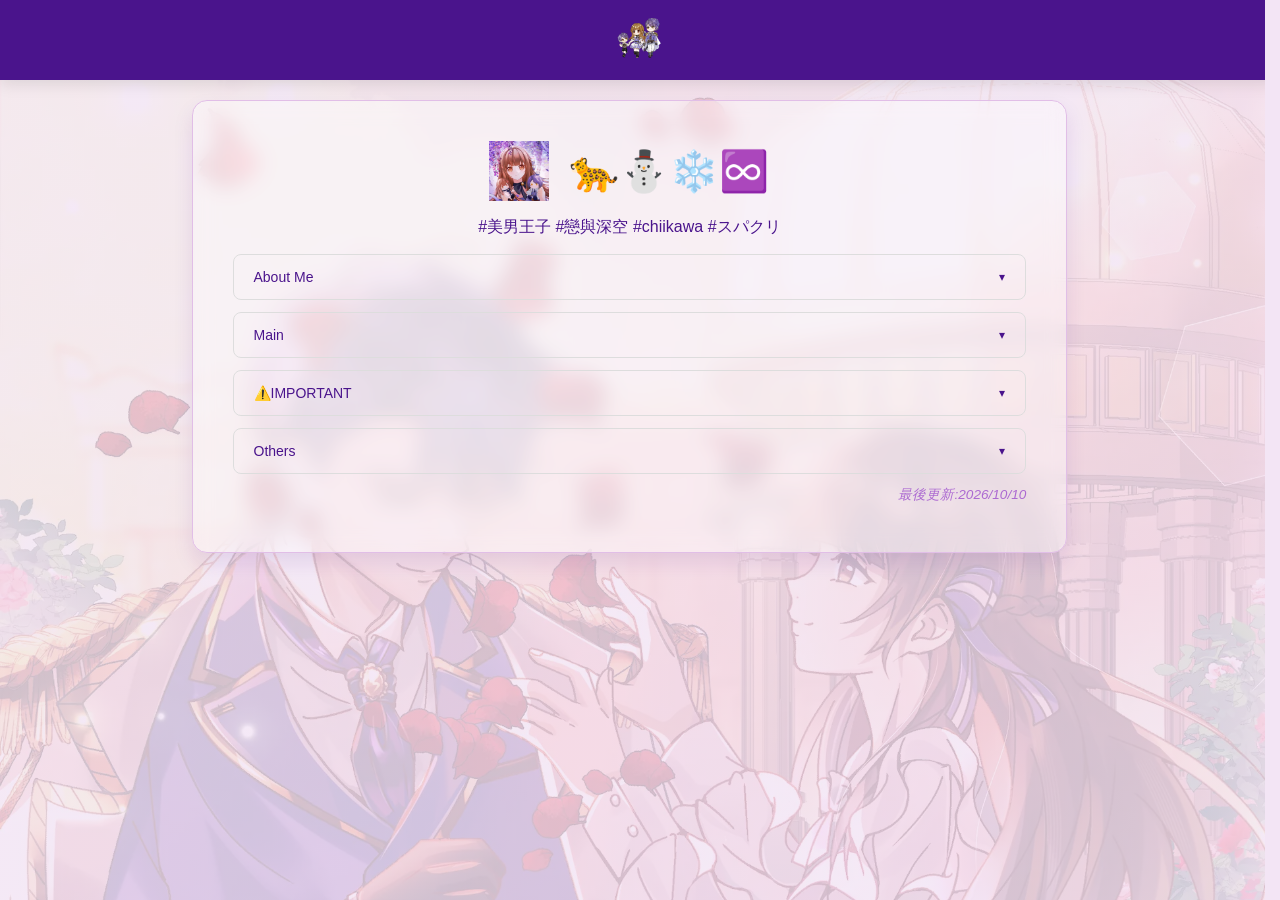
==== commit 8d531193: "splk added" ====
--- a/index.html
+++ b/index.html
@@ -37,7 +37,7 @@
                 <h1 class="welcome-title">🐆⛄❄️♾️</h1>
             </div>
 
-            <p>#美男王子 #戀與深空 #chiikawa </p>
+            <p>#美男王子 #戀與深空 #chiikawa #スパクリ </p>
                 <div class="accordion">
                     <div class="accordion-header" onclick="toggle(this)">
                         About Me
@@ -101,7 +101,8 @@
                             <div class="accordion-content">
                                 <span class="info-note" style="font-style: normal;"><b>美男王子</b> 克拉維斯(也愛聲優!!! Kenji我的神)</span>
                                 <span class="info-note" style="font-style: normal;"><b>戀與深空</b> 黎深</span>
-                                <span class="info-note" style="font-style: normal;"><b>未定事件簿</b> 陸景和</span>
+                                <span class="info-note" style="font-style: normal;"><b>スパクリ</b> レント(Rent)、スー(Sous) 團推Endelore、Midveil </span>
+                                <!-- <span class="info-note" style="font-style: normal;"><b>未定事件簿</b> 陸景和</span> -->
                                 <span class="info-note" style="font-style: normal;"><b>BangDream!</b> 白金燐子 團推Ave Mujica & Roselia 團推部分包含聲優 基本上是老邦人了ˊˋ 一些老邦人的梗都知道(?) 聲優也都有關注</span>
                                 <div class="image-row">
                                     <!-- 左邊：原本的橫圖 -->
@@ -126,6 +127,18 @@
                                     <div class="img-box landscape">
                                         <a href="#" target="_blank">
                                             <img src="images/main24.png" alt="Landscape">
+                                        </a>
+                                    </div>
+                                </div>
+                                <div class="image-row">
+                                    <div class="img-box landscape">
+                                        <a href="#" target="_blank">
+                                            <img src="images/660.jpg" alt="Landscape">
+                                        </a>
+                                    </div>
+                                    <div class="img-box landscape">
+                                        <a href="#" target="_blank">
+                                            <img src="images/661.jpg" alt="Landscape">
                                         </a>
                                     </div>
                                 </div>
@@ -241,7 +254,8 @@
                                         <div class="char-thumb"><img src="images/mitsuki.png"></div>
                                         <div class="char-thumb"><img src="images/natsume.png"></div>
                                         <div class="char-thumb"><img src="images/momonga.png"></div>
-                                        <div class="char-thumb"><img src="images/kenjidisney.png"></div>
+                                        <div class="char-thumb"><img src="images/sous.png"></div>
+                                        <div class="char-thumb"><img src="images/rent.png"></div>
                                         <div class="char-thumb"><img src="images/nutty.png"></div>
                                     </div>
                                     <span class="info-note">好像混入奇怪的東西了......??</span>
@@ -255,7 +269,7 @@
                         </div>
                     </div>
                 </div>
-            <span class="info-note">最後更新:2026/10/09</span>
+            <span class="info-note">最後更新:2026/10/10</span>
         </section>
     </main>
 
